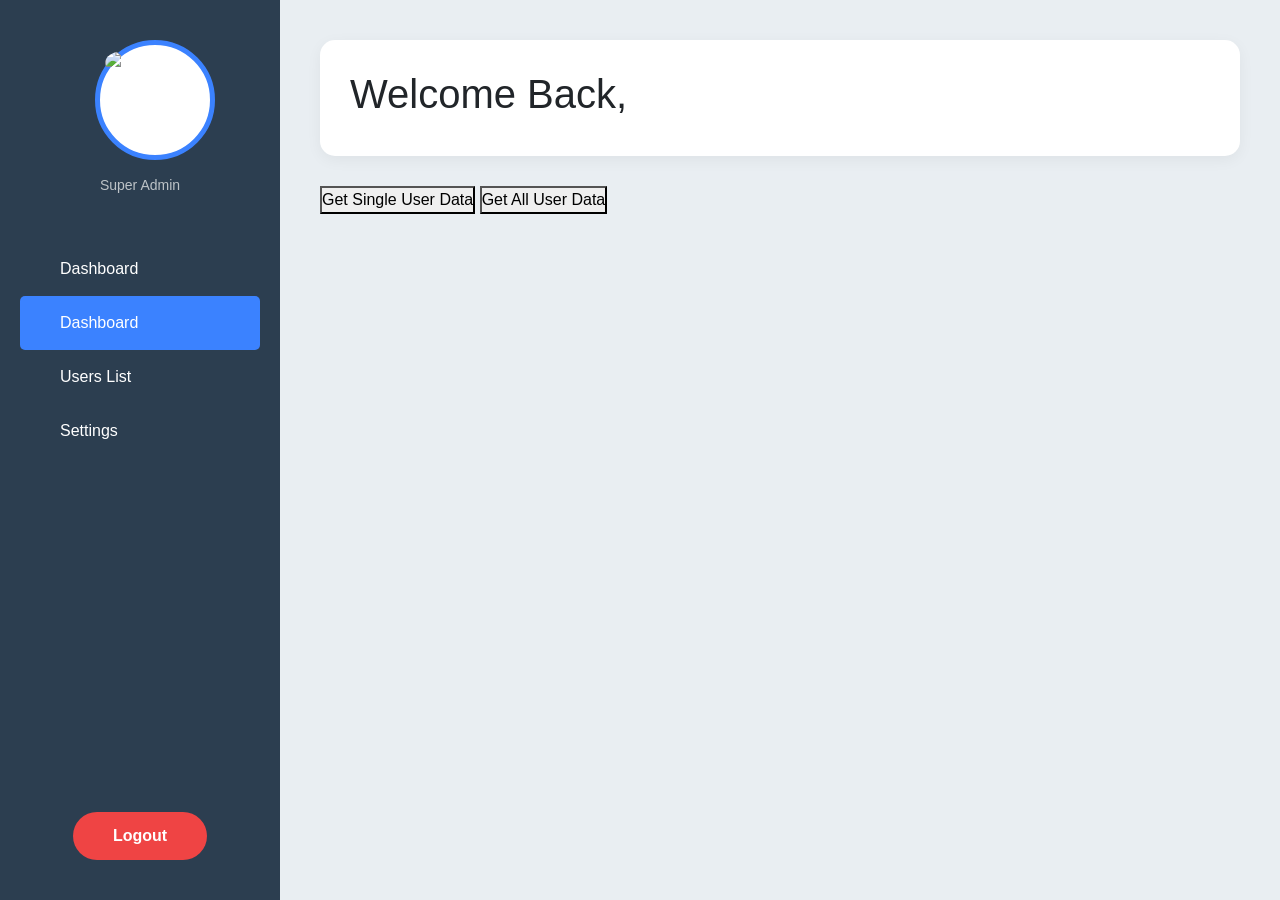
==== admin.html @ df93b627 "admin panel using firebase" ====
<!DOCTYPE html>
<html lang="en">
<head>
    <meta charset="UTF-8">
    <meta name="viewport" content="width=device-width, initial-scale=1.0">
        <link href="https://cdn.jsdelivr.net/npm/bootstrap@5.3.8/dist/css/bootstrap.min.css" rel="stylesheet" integrity="sha384-sRIl4kxILFvY47J16cr9ZwB07vP4J8+LH7qKQnuqkuIAvNWLzeN8tE5YBujZqJLB" crossorigin="anonymous">
    <title>Admin Dashboard</title>
    <link rel="stylesheet" href="style.css">
<style>
    :root {
    --sidebar-bg: #2C3E50;
    --active-blue: #3B82FF;
    --page-bg: #E9EEF2;
    --logout-red: #EF4444;
}

body {
    margin: 0;
    font-family: 'Segoe UI', sans-serif;
    background-color: var(--page-bg);
}

.admin-container {
    display: flex;
    min-height: 100vh;
}

/* Sidebar Styling */
.sidebar {
    width: 280px;
    background-color: var(--sidebar-bg);
    color: white;
    padding: 40px 20px;
    display: flex;
    flex-direction: column;
    align-items: center;
}

.avatar-wrapper {
    width: 120px;
    height: 120px;
    border-radius: 50%;
    border: 5px solid var(--active-blue);
    padding: 5px;
    background: white;
    margin-bottom: 15px;
    margin-left: 30px;
}

.avatar-wrapper img {
    width: 100%;
    border-radius: 50%;
}

.profile-section h2 { margin: 5px 0; letter-spacing: 1px; text-align: center; }
.profile-section p { color: #bdc3c7; font-size: 14px; text-align: center; margin-top: 0; }

.menu { width: 100%; margin-top: 30px; }
.menu-item {
    padding: 15px 25px;
    cursor: pointer;
    transition: 0.3s;
    display: flex;
    align-items: center;
    gap: 15px;
}

.menu-item.active {
    background-color: var(--active-blue);
    border-radius: 5px;
}

.logout-btn {
    margin-top: auto;
    background-color: var(--logout-red);
    color: white;
    border: none;
    padding: 12px 40px;
    border-radius: 30px;
    font-weight: bold;
    cursor: pointer;
}

/* Main Content Styling */
.main-content { padding: 40px; flex-grow: 1; }

.welcome-card {
    background: white;
    padding: 30px;
    border-radius: 15px;
    box-shadow: 0 4px 15px rgba(0,0,0,0.05);
    margin-bottom: 30px;
}

.stats-grid {
    display: grid;
    grid-template-columns: repeat(2, 1fr);
    gap: 25px;
}

.stat-card {
    background: white;
    padding: 40px;
    border-radius: 15px;
    box-shadow: 0 4px 15px rgba(0,0,0,0.05);
}

.stat-number {
    font-size: 40px;
    font-weight: bold;
    color: #2c3e50;
    margin: 10px 0 0 0;
}

</style>

</head>
<body>
<div class="admin-container">
    <aside class="sidebar">
        <div class="profile-section">
            <div class="avatar-wrapper">
                <img src="https://api.dicebear.com/7.x/avataaars/svg?seed=Ayaan&backgroundColor=3b82ff" alt="DP">
            </div>
            <h2 id="admin-name" id="admin-name"></h2>
            <p>Super Admin</p>
        </div>

        <nav class="menu">
            <div class="menu-item"><i class="fas fa-home"></i> Dashboard</div>
            <div class="menu-item active"><i class="fas fa-chart-line"></i> Dashboard</div>
            <div class="menu-item"><i class="fas fa-users"></i> Users List</div>
            <div class="menu-item"><i class="fas fa-cog"></i> Settings</div>
        </nav>

        <button class="logout-btn" onclick="logoutAdmin()">Logout</button>
    </aside>

    <main class="main-content">
        <div class="welcome-card">
            <h1>Welcome Back, <span class="dynamic-name" id="dynamic-name"></span></h1>
        </div>
<button id="get-single-btn">Get Single User Data</button>
<button id="get-all-btn">Get All User Data</button>
<!-- <div class="main"> -->
 <div id="main-carder-data-div">


 </div>
 <!-- </div> -->
    </main>
    
</div>

    <script type="module" src="admin.js"></script>

</body>
</html>
---- style.css ----
*{
    margin: 0;
    padding: 0;
    box-sizing: border-box;
}
.main-container{
    height: 100vh;
    display: flex;
    justify-content: center;
    align-items: center;
    background-color: #f0f0f0;
}
.form{
    background-color: #fff;
   height: 300px;
   padding: 20px;
   display: flex;
   flex-direction: column;
   justify-content: center;
   align-items: center;
    border-radius: 8px;
    box-shadow: 0 0 10px rgba(0, 0, 0, 0.1);
    width: 400px;
    text-align: center;
}
.form h1{
    margin-bottom: 20px;
    font-family: Arial, Helvetica, sans-serif;
    color: #333;
}
.form input{
    width: 100%;
    padding: 10px;
    margin-bottom: 15px;
    border: 1px solid #ccc;
    border-radius: 4px;
}
.eye-div{
    position: relative;
    width: 100%;
}
.form button{
    width: 100%;
    padding: 10px;
    background-color: #007BFF;
    color: #fff;
    border: none;
    border-radius: 4px;
    font-weight: 600;
    cursor: pointer;
}
#eye{
    position: absolute;
    right: 10px;
    top: 35%;
    transform: translateY(-50%);
    cursor: pointer;
    color: #888;
}
.navbar{
    display: flex !important;
    justify-content: space-around !important;
    align-items: center !important;
}
.my{
    width: 80%;
}
.main-admin-form{
    width: 100%;
    height: 100vh;
    background-color: #E0E9F2;
    display: flex;
    justify-content: center;
    align-items: center;
}
.admin-form{
    width: 500px;
    height: auto;
    border-radius: 20px;
    background-color: #FEFEFE;
    padding: 30px;
}
.security-ui-div{
    margin-top: 10px;
    width: 100%;
    display: flex;
    justify-content: space-between;
    align-items: center;
}
.icon-circle{
    width: 50px;
    height: 50px;
    border: 3px solid #006eff;
    border-radius: 50%;
    display: flex;
    justify-content: center;
    align-items: center;
    
}
#security-icon{
    font-size: 30px;
    color: #377CD7  ;
}
.admin-login-text{
    font-family: Arial, Helvetica, sans-serif;
    color: darkblue;
}
.ee{
    font-size: 20px;
    margin-top: 20px;
    font-family: Arial, Helvetica, sans-serif;
    color: grey;
}
.admin-txt{
    width: 100%;
    padding: 10px;
    font-size: 20px;
    margin-top: 10px;
}
.admin-login-btn {
    margin-top: 20px;
  /* Colors */
  background-color: #3B82FF; /* Primary Blue from Palette */
  color: #FFFFFF;
  
  /* Sizing */
  width: 100%;
  padding: 12px 20px;
  
  /* Typography */
  font-size: 16px;
  font-weight: 600;
  letter-spacing: 1px;
  text-transform: uppercase;
  
  /* Border & Shape */
  border: none;
  border-radius: 6px;
  
  /* Effects */
  cursor: pointer;
  transition: all 0.3s ease;
  box-shadow: 0 4px 6px rgba(59, 130, 255, 0.2);
}

/* Hover Effect: Jab mouse button par aaye */
.admin-login-btn:hover {
  background-color: #2563EB; /* Thora dark blue */
  box-shadow: 0 6px 12px rgba(59, 130, 255, 0.3);
  transform: translateY(-1px);
}

/* Active Effect: Jab button click ho */
.admin-login-btn:active {
  transform: translateY(0);
  box-shadow: 0 2px 4px rgba(59, 130, 255, 0.2);
}

.sidebar{
    width: 300px;
    height: 100vh;
    color: white;
    background-color:#2C3E50 ;
}
#main-carder-data-div{
    width:100%;
    height: auto;
    padding: 20px;
    gap: 20px;
 display: flex;
overflow-y: auto;

}
/* .main{
    width: 100%;
    display: flex;

} */
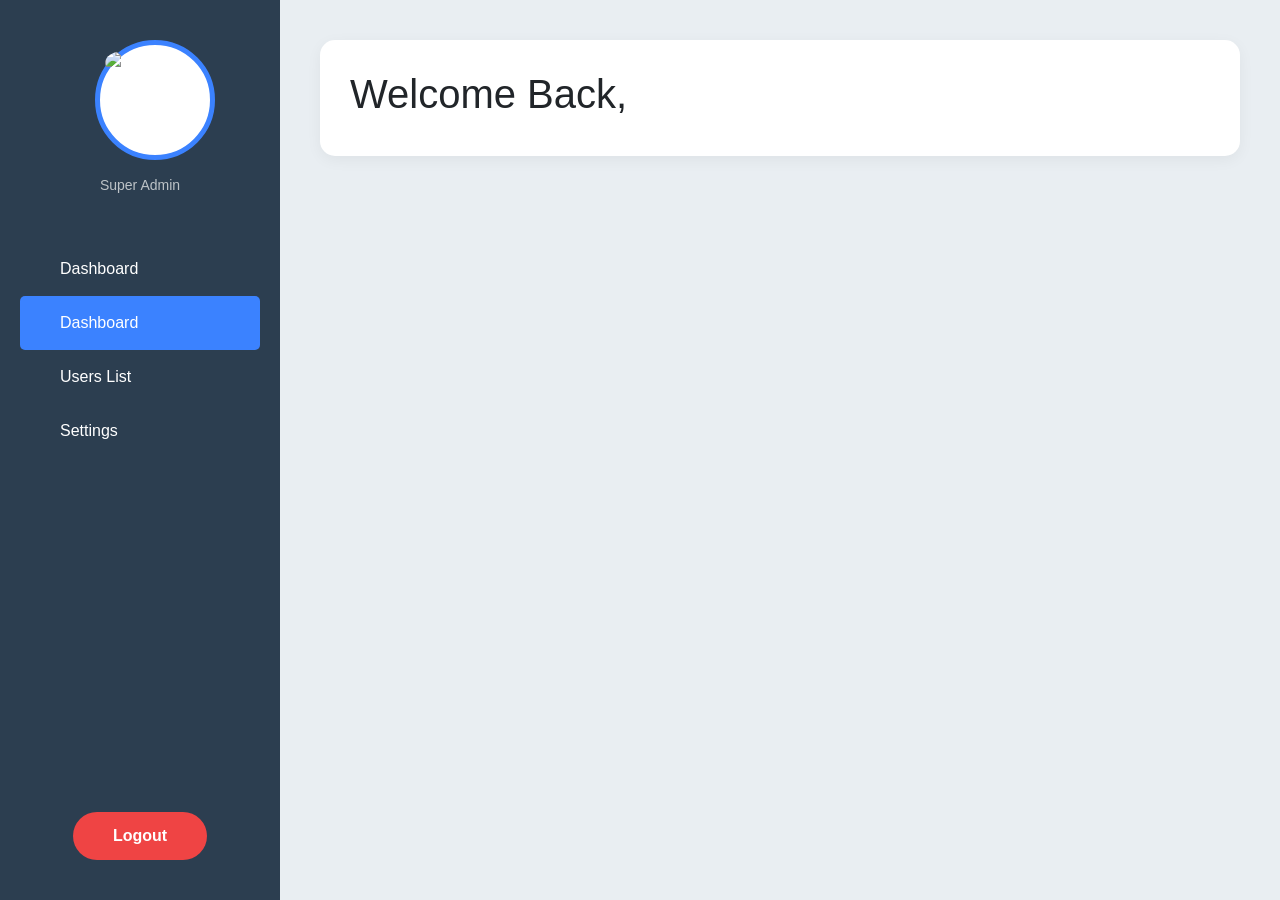
==== commit 97a2211b: "remove extra btn" ====
--- a/admin.html
+++ b/admin.html
@@ -140,8 +140,7 @@
         <div class="welcome-card">
             <h1>Welcome Back, <span class="dynamic-name" id="dynamic-name"></span></h1>
         </div>
-<button id="get-single-btn">Get Single User Data</button>
-<button id="get-all-btn">Get All User Data</button>
+
 <!-- <div class="main"> -->
  <div id="main-carder-data-div">
 
--- a/style.css
+++ b/style.css
@@ -168,7 +168,9 @@
     padding: 20px;
     gap: 20px;
  display: flex;
+ flex-wrap: wrap;
 overflow-y: auto;
+justify-content: center;
 
 }
 /* .main{
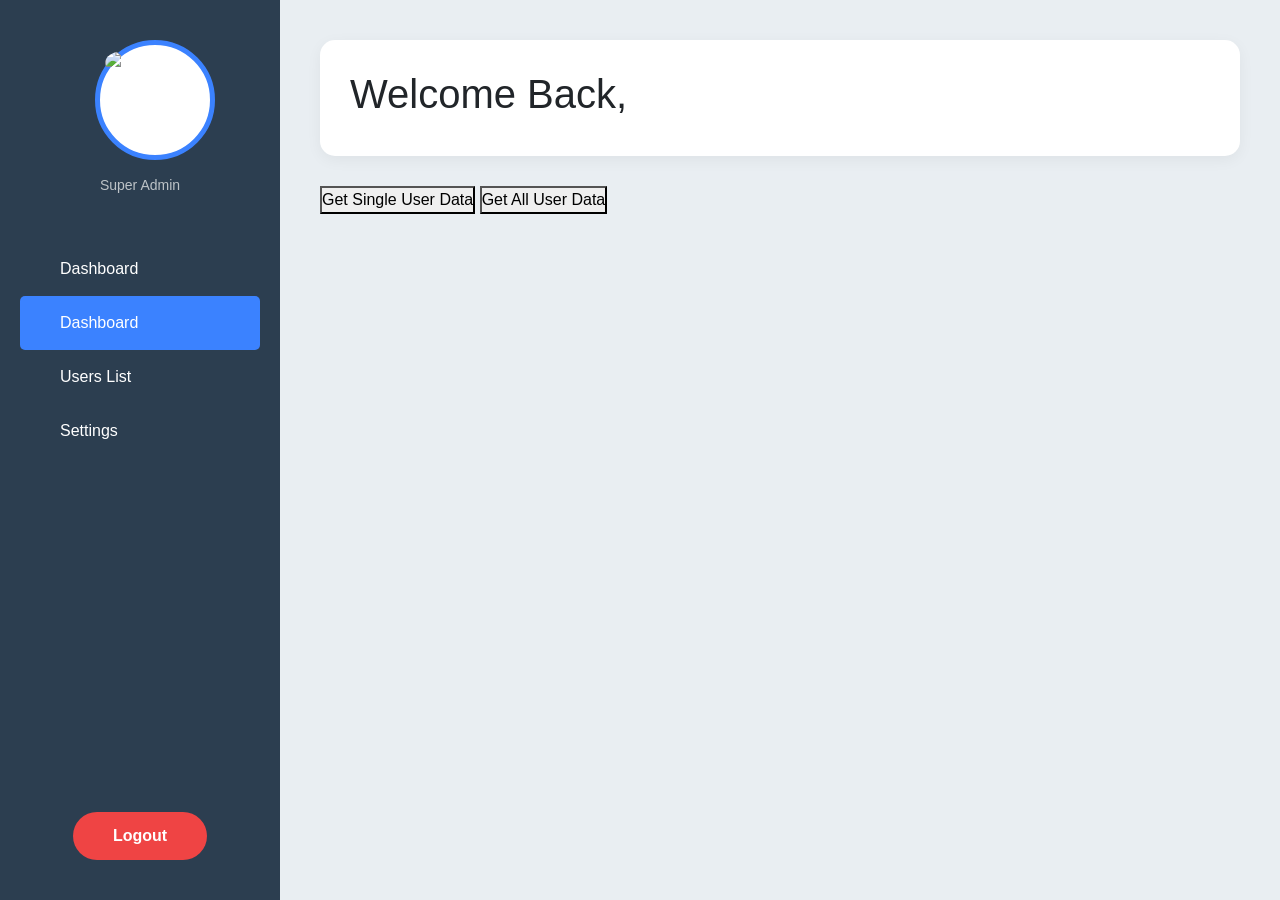
==== commit 1ddf9ce8: "again add" ====
--- a/admin.html
+++ b/admin.html
@@ -140,7 +140,8 @@
         <div class="welcome-card">
             <h1>Welcome Back, <span class="dynamic-name" id="dynamic-name"></span></h1>
         </div>
-
+<button id="get-single-btn">Get Single User Data</button>
+<button id="get-all-btn">Get All User Data</button>
 <!-- <div class="main"> -->
  <div id="main-carder-data-div">
 
